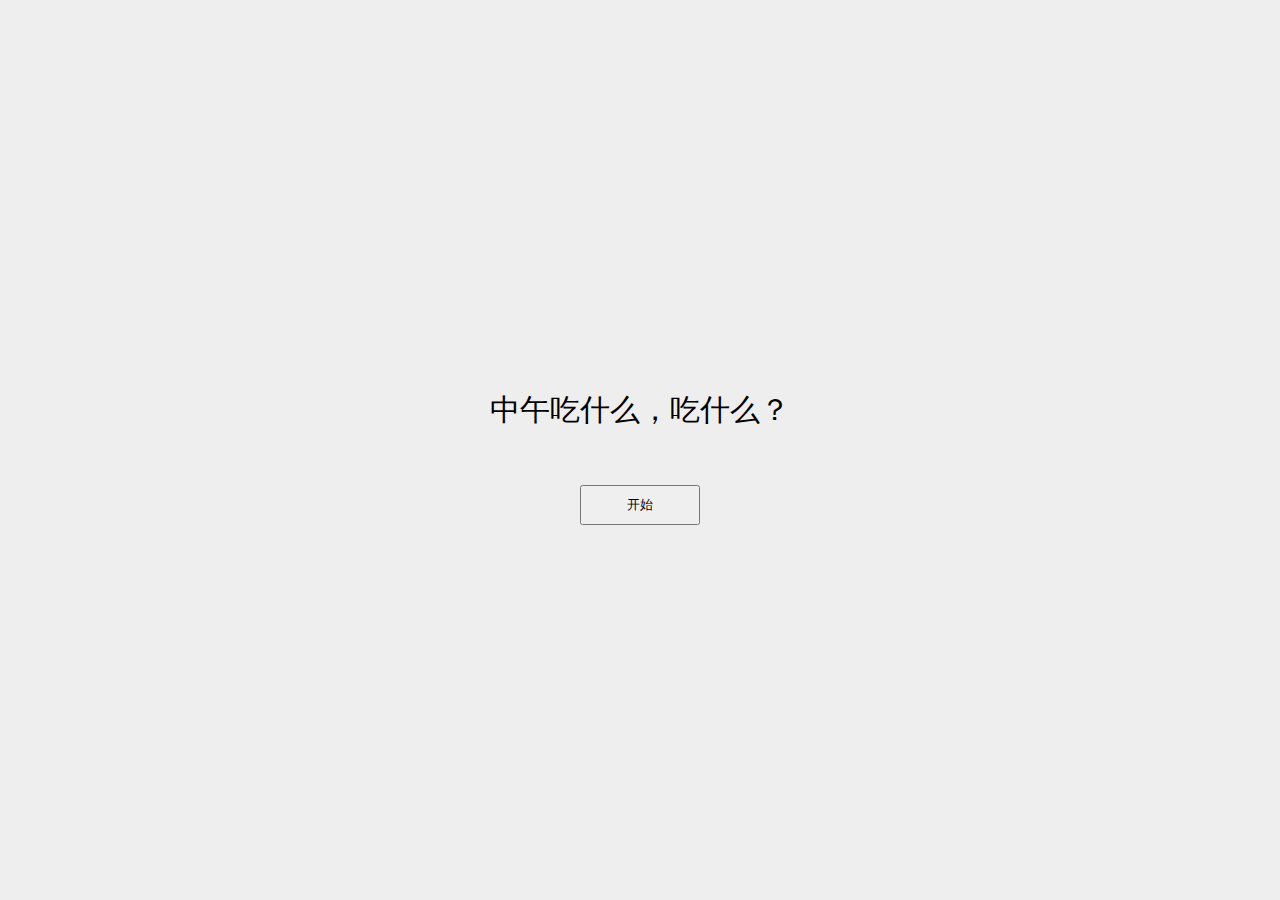
==== index.html @ f26c3b6d "feat: renamed entry html" ====
<!DOCTYPE html>
<html lang="zh-Hans">
  <head>
    <meta charset="UTF-8" />
    <title>中午吃什么</title>
    <meta name="keywords" content="中午吃什么" />
    <meta name="description" content="中午吃什么" />
    <meta name="viewport" content="width=device-width" />
    <link rel="stylesheet" href="default.css" />
    <!-- Global site tag (gtag.js) - Google Analytics -->
    <script async src="https://www.googletagmanager.com/gtag/js?id=UA-71978237-1"></script>
    <script>
      window.dataLayer = window.dataLayer || [];
      function gtag() {
        dataLayer.push(arguments);
      }
      gtag("js", new Date());
      gtag("菜谱", "UA-71978237-1");
    </script>
    <style>
      /* 定义弹窗样式 */
.custom-alert-overlay {
  position: fixed;
  top: 0;
  left: 0;
  right: 0;
  bottom: 0;
  background: rgba(0, 0, 0, 0.5);
  display: flex; /* 使用flex布局确保居中 */
  justify-content: center; /* 水平居中 */
  align-items: center; /* 垂直居中 */
  z-index: 9999;
  visibility: hidden; /* 默认隐藏 */
  opacity: 0; /* 隐藏时透明度为0 */
  transition: visibility 0s, opacity 0.3s ease; /* 添加过渡效果 */
}

.custom-alert-overlay.active {
  visibility: visible; /* 可见 */
  opacity: 1; /* 设置透明度为1 */
}

.custom-alert {
  background: #fff;
  padding: 20px;
  border-radius: 10px;
  box-shadow: 0px 4px 8px rgba(0, 0, 0, 0.2);
  text-align: center;
  width: 80%;
  max-width: 300px;
}

.custom-alert h3 {
  margin: 0;
  padding: 0 0 10px;
  font-size: 18px;
  color: #333;
}

.custom-alert button {
  margin-top: 10px;
  padding: 10px 20px;
  background: #ff5500;
  border: none;
  color: #fff;
  font-size: 14px;
  border-radius: 4px;
  cursor: pointer;
}

.custom-alert button:hover {
  background: #e04400;
}
    </style>
  </head>
  <body>
    <div id="wrapper">
      <h1>
        中午吃什么，吃什么？
        <br />
        <br />
        <b style="color: #ff5500" id="what"></b>
      </h1>
      <input type="button" value="开始" id="start" />
      <input type="button" value="停止" id="stop" style="display: none" />
    </div>

    <!-- 自定义弹窗 -->
		<div class="custom-alert-overlay" id="customAlert">
		  <div class="custom-alert">
		    <h3 id="alertMessage">这么作？今天别吃了！</h3>
		    <button id="alertClose">确定</button>
		  </div>
		</div>


    <script src="https://code.jquery.com/jquery-3.6.1.min.js"></script>
    <script src="菜谱.js"></script>
    <script src="random.js"></script>
    <script src="three_punch_combo.js"></script>

    <script>
      $(document).ready(function () {
        let foodIndex = 0; // 点击次数
        let isRunning = false; // 是否开始了随机选菜

        // 点击“开始”按钮
        $("#start").click(function () {
          if (isRunning) {
            return; // 防止重复点击
          }
          isRunning = true;
          foodIndex++;
          if (foodIndex < 6) {
            // 显示随机食物
            const randomFood = foodList[Math.floor(Math.random() * foodList.length)];
            $("#what").text(randomFood);
          } else {
            // 达到点击次数限制
            $(this).hide(); // 隐藏开始按钮
            $("#stop").show(); // 显示停止按钮
          }
        });

        // 点击“停止”按钮
        $("#stop").click(function () {
          // 显示自定义弹窗
          $("#customAlert").fadeIn();
          $(this).hide(); // 隐藏停止按钮
        });

        // 关闭弹窗
        $("#alertClose").click(function () {
          $("#customAlert").fadeOut();
        });
      });
    </script>
  </body>
</html>
---- default.css ----
html {
  overflow: hidden;
  height: 100%;
}

body {
  position: relative;
  overflow: hidden;
  margin: 0;
  padding: 0;
  width: 100%;
  height: 100%;
  background: #eee;
  font-family: "微软雅黑";
}

#wrapper {
  position: absolute;
  top: 50%;
  left: 50%;
  margin-top: -60px;
  margin-left: -250px;
  width: 500px;
  height: 120px;
  text-align: center;
}

#wrapper h1 {
  margin: 0 0 20px;
  padding: 0;
  font-weight: 300;
  font-size: 30px;
}

#wrapper h1 b {
  font-weight: 700;
}

#start {
  width: 120px;
  height: 40px;
  +margin-left: 260px;
  vertical-align: middle;
  font-family: "微软雅黑";
  cursor: pointer;
}

#stop {
  display: none;
  width: 120px;
  height: 40px;
  vertical-align: middle;
  font-family: "微软雅黑";
  cursor: pointer;
}

#cfg {
  color: #666;
  text-shadow: 1px 1px 1px #eee;
  font-size: 12px;
  cursor: pointer;
}
.temp {
  position: absolute;
  z-index: -1;
  color: #777;
}

#popbox {
  position: absolute;
  top: 50%;
  left: 50%;
  margin-top: -140px;
  margin-left: -210px;
  padding: 0 10px;
  width: 400px;
  height: 280px;
  -webkit-border-radius: 7px;
  -moz-border-radius: 7px;
  border-radius: 7px;
  background: #fff;
  -webkit-box-shadow: 0 0 22px #333, inset 0 -3px 7px #ddd;
  -moz-box-shadow: 0 0 22px #333, inset 0 -3px 7px #ddd;
  box-shadow: 0 0 22px #333, inset 0 -3px 7px #ddd;
  +border: 1px solid #666;
}

#ok {
  float: right;
  margin: -3px 0 0;
  color: #666;
  cursor: pointer;
  width: 50px;
  height: 22px;
}
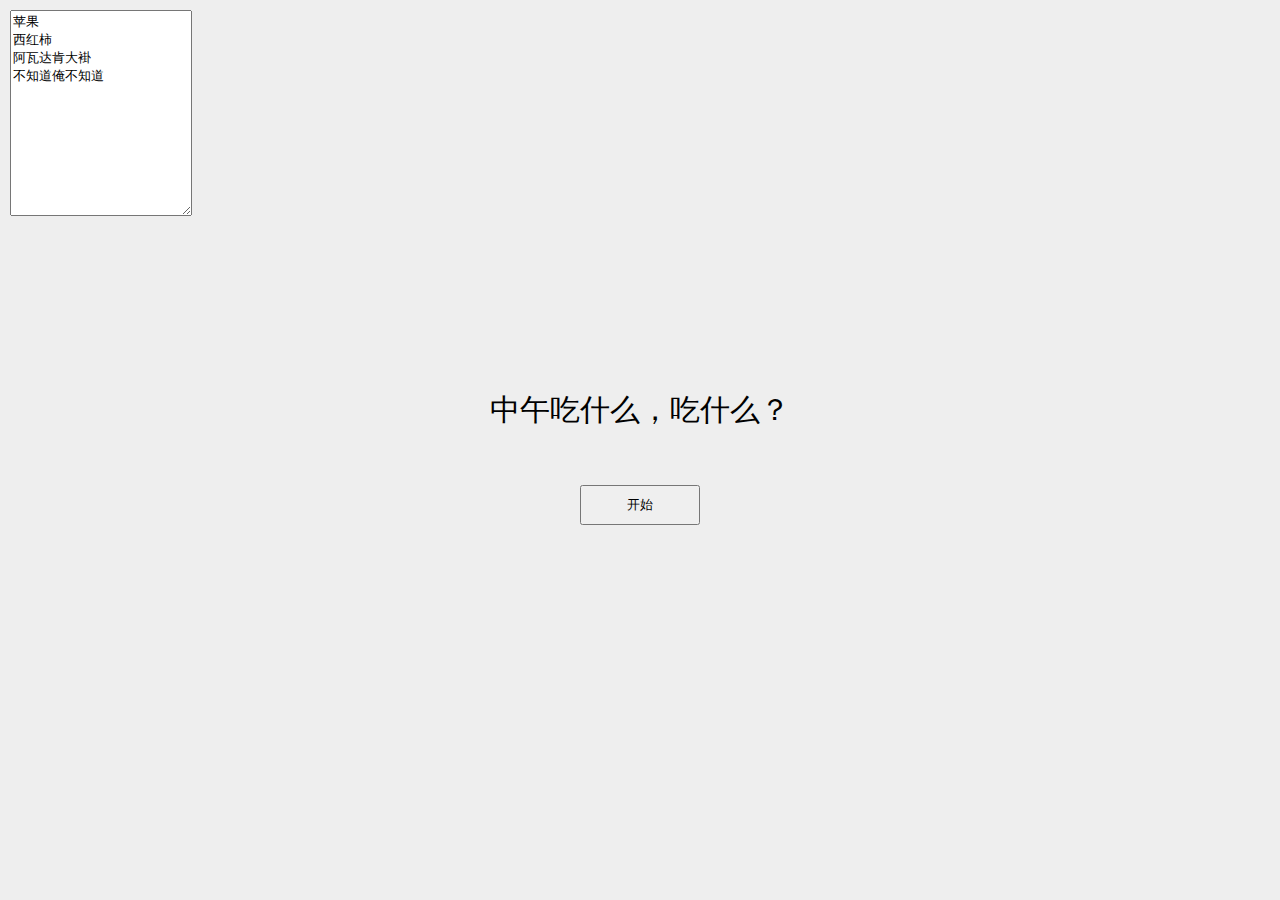
==== commit d45a850b: "feat: localstorage edit food list support" ====
--- a/index.html
+++ b/index.html
@@ -74,6 +74,9 @@
     </style>
   </head>
   <body>
+    <div id="menu">
+      <textarea name="food_list" id="foodList" class="food_list_area">111</textarea>
+    </div>
     <div id="wrapper">
       <h1>
         中午吃什么，吃什么？
@@ -94,18 +97,68 @@
 		</div>
 
 
+    <script src="storage.js"></script>
     <script src="https://code.jquery.com/jquery-3.6.1.min.js"></script>
-    <script src="菜谱.js"></script>
+    <script src="food_list.js"></script>
     <script src="random.js"></script>
     <script src="three_punch_combo.js"></script>
 
     <script>
+      function displayFoodList() {
+        // Clear Cache
+        $("#foodList").val("");
+        // Serialize Cache To Display
+        getFoodListLocalStorageCache().forEach(food => {
+          $("#foodList").val($("#foodList").val() + food + "\n");
+        });
+      }
+
+      function updateFoodListFromInputText() {
+        const input = $("#foodList").val()
+
+        // 1. 去除开头和结尾的空白字符
+        const trimmedInput = input.trim();
+
+        // 2. 按换行符分割字符串
+        const stringArray = trimmedInput.split("\n");
+
+        let foodList = [];
+        stringArray.forEach(food => {
+          foodList.push(food);
+        }); 
+
+        setFoodListLocalStorage(foodList);
+      }
+
       $(document).ready(function () {
         let foodIndex = 0; // 点击次数
         let isRunning = false; // 是否开始了随机选菜
+        
+        // clearFoodListLocalStorage();
+        // Local Storage Init
+
+        const localStorageFoodListCache = getFoodListLocalStorageCache();
+        if (localStorageFoodListCache == null || localStorageFoodListCache === "") {
+          setFoodListLocalStorage(defaultFoodList);
+        }
+
+        // Display
+        displayFoodList();
 
         // 点击“开始”按钮
         $("#start").click(function () {
+
+          if (isRunning) {
+            $("#menu").show();
+          } else {
+            $("#menu").hide();
+          }
+
+          // update FoodList
+          updateFoodListFromInputText();
+
+          const foodList = getFoodListLocalStorageCache();
+
           if (isRunning) {
             return; // 防止重复点击
           }
--- a/default.css
+++ b/default.css
@@ -93,3 +93,9 @@
   width: 50px;
   height: 22px;
 }
+
+.food_list_area {
+  /* Maybe Should Use rem */
+  margin: 10px;
+  height: 200px;
+}
